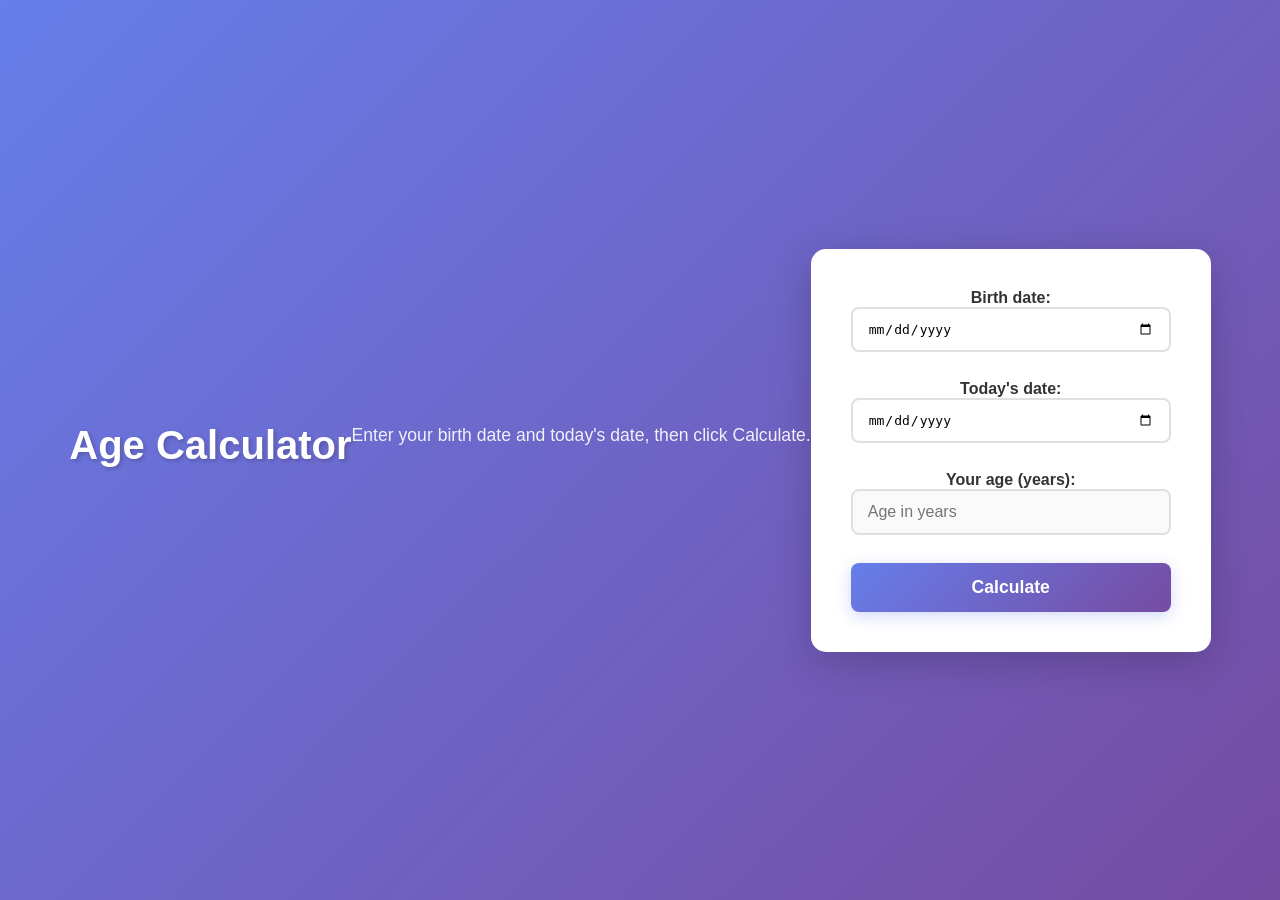
==== Html-Css-Js/Age Calculator/index.html @ 0576a45d "add: Calculator and Age-calculator" ====
<!DOCTYPE html>
<html lang="en">
<head>
    <meta charset="UTF-8">
    <title>Age Calculator</title>
    <link rel="stylesheet" href="style.css">
</head>
<body>
    <h1 align="center">Age Calculator</h1>
    <p align="center">Enter your birth date and today's date, then click Calculate.</p>
    <form align="center">
        <label>
            Birth date:<br>
            <input type="date" name="birthdate" required>
        </label>
        <br><br>
        <label>
            Today's date:<br>
            <input type="date" name="today" required>
        </label>
        <br><br>
        <label>
            Your age (years):<br>
            <input type="number" name="age" placeholder="Age in years" disabled>
        </label>
        <br><br>
        <input type="submit" value="Calculate">
    </form>
</body>
</html>
---- Html-Css-Js/Age Calculator/style.css ----
* {
    margin: 0;
    padding: 0;
    box-sizing: border-box;
}

body {
    font-family: 'Segoe UI', Tahoma, Geneva, Verdana, sans-serif;
    background: linear-gradient(135deg, #667eea 0%, #764ba2 100%);
    min-height: 100vh;
    display: flex;
    justify-content: center;
    align-items: center;
    padding: 20px;
}

h1 {
    color: white;
    text-align: center;
    margin-bottom: 10px;
    font-size: 2.5em;
    text-shadow: 2px 2px 4px rgba(0, 0, 0, 0.2);
}

p {
    color: white;
    text-align: center;
    margin-bottom: 30px;
    font-size: 1.1em;
    opacity: 0.9;
}

form {
    background: white;
    padding: 40px;
    border-radius: 15px;
    box-shadow: 0 10px 40px rgba(0, 0, 0, 0.2);
    max-width: 400px;
    width: 100%;
}

label {
    display: block;
    color: #333;
    font-weight: 600;
    margin-bottom: 8px;
    font-size: 1em;
}

input[type="date"],
input[type="number"] {
    width: 100%;
    padding: 12px 15px;
    border: 2px solid #e0e0e0;
    border-radius: 8px;
    font-size: 1em;
    margin-bottom: 20px;
    transition: border-color 0.3s ease, box-shadow 0.3s ease;
}

input[type="date"]:focus,
input[type="number"]:focus {
    outline: none;
    border-color: #667eea;
    box-shadow: 0 0 10px rgba(102, 126, 234, 0.1);
}

input[type="date"]:disabled {
    background-color: #f5f5f5;
    cursor: not-allowed;
    color: #999;
}

input[type="submit"] {
    width: 100%;
    padding: 14px;
    background: linear-gradient(135deg, #667eea 0%, #764ba2 100%);
    color: white;
    border: none;
    border-radius: 8px;
    font-size: 1.1em;
    font-weight: 700;
    cursor: pointer;
    transition: transform 0.2s ease, box-shadow 0.2s ease;
    box-shadow: 0 4px 15px rgba(102, 126, 234, 0.3);
}

input[type="submit"]:hover {
    transform: translateY(-2px);
    box-shadow: 0 6px 20px rgba(102, 126, 234, 0.4);
}

input[type="submit"]:active {
    transform: translateY(0);
}

br {
    display: block;
    content: "";
}
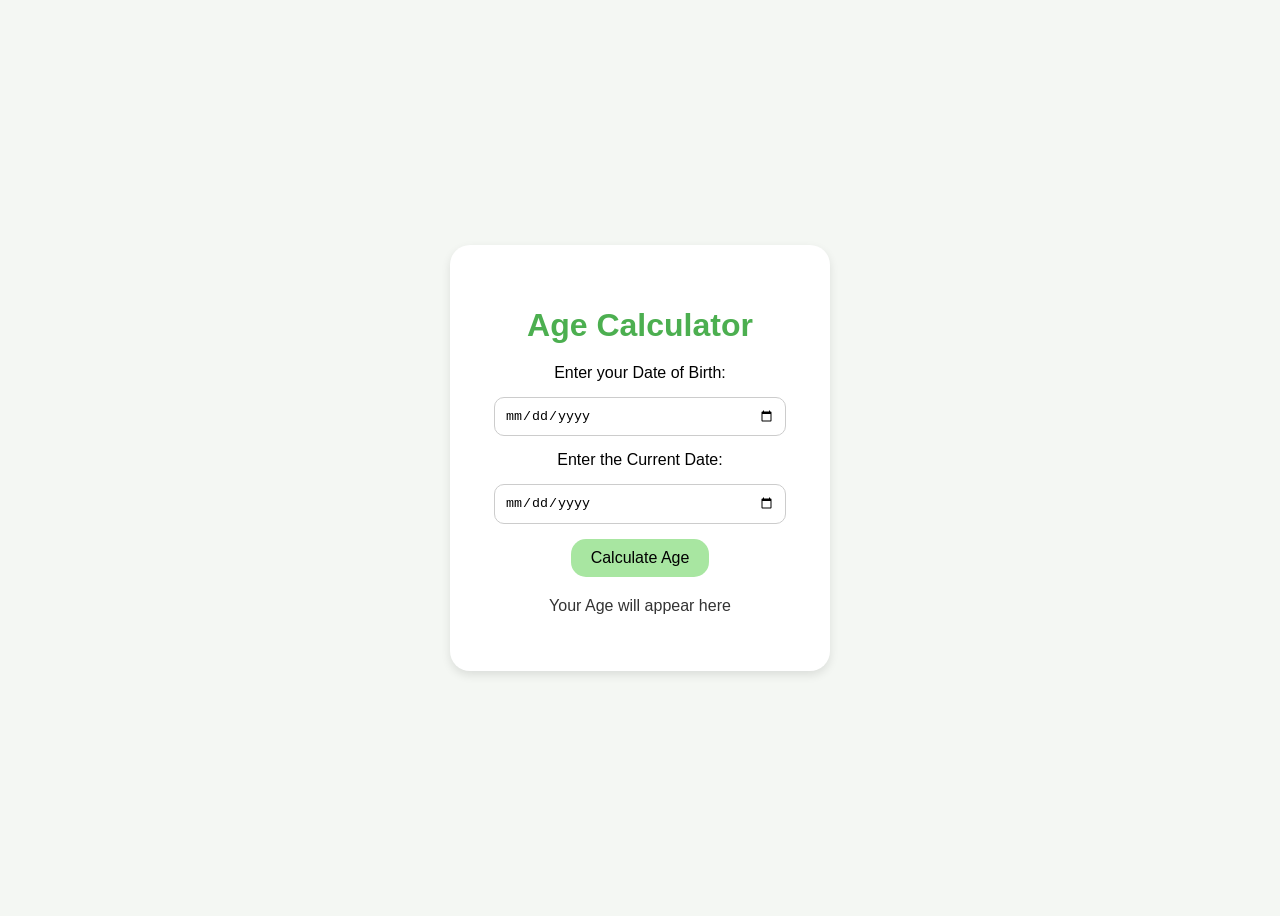
==== commit f12fb74a: "login" ====
--- a/Html-Css-Js/Age Calculator/index.html
+++ b/Html-Css-Js/Age Calculator/index.html
@@ -1,30 +1,23 @@
 <!DOCTYPE html>
 <html lang="en">
 <head>
-    <meta charset="UTF-8">
     <title>Age Calculator</title>
     <link rel="stylesheet" href="style.css">
 </head>
 <body>
-    <h1 align="center">Age Calculator</h1>
-    <p align="center">Enter your birth date and today's date, then click Calculate.</p>
-    <form align="center">
-        <label>
-            Birth date:<br>
-            <input type="date" name="birthdate" required>
-        </label>
-        <br><br>
-        <label>
-            Today's date:<br>
-            <input type="date" name="today" required>
-        </label>
-        <br><br>
-        <label>
-            Your age (years):<br>
-            <input type="number" name="age" placeholder="Age in years" disabled>
-        </label>
-        <br><br>
-        <input type="submit" value="Calculate">
-    </form>
+
+<div class="container">
+    <h1>Age Calculator</h1>
+
+    <label>Enter your Date of Birth:</label>
+    <input type="date">
+
+    <label>Enter the Current Date:</label>
+    <input type="date">
+    <button>Calculate Age</button>
+
+    <p>Your Age will appear here</p>
+</div>
+
 </body>
 </html>
--- a/Html-Css-Js/Age Calculator/style.css
+++ b/Html-Css-Js/Age Calculator/style.css
@@ -1,100 +1,57 @@
-* {
-    margin: 0;
-    padding: 0;
-    box-sizing: border-box;
-}
-
 body {
-    font-family: 'Segoe UI', Tahoma, Geneva, Verdana, sans-serif;
-    background: linear-gradient(135deg, #667eea 0%, #764ba2 100%);
-    min-height: 100vh;
+    font-family: Arial, sans-serif;
+    background-color: #f4f7f3;
     display: flex;
     justify-content: center;
     align-items: center;
-    padding: 20px;
+    height: 100vh;
 }
 
+
+.container {
+    background-color: #ffffff;
+    padding: 40px;
+    border-radius: 20px;
+    text-align: center;
+    width: 300px;
+    box-shadow: 0 4px 10px rgba(0,0,0,0.1);
+}
+
+
 h1 {
-    color: white;
-    text-align: center;
-    margin-bottom: 10px;
-    font-size: 2.5em;
-    text-shadow: 2px 2px 4px rgba(0, 0, 0, 0.2);
+    color: #4CAF50;
+    margin-bottom: 20px;
+}
+
+
+input {
+    width: 90%;
+    padding: 10px;
+    margin: 15px 0;
+    border-radius: 10px;
+    border: 1px solid #ccc;
+}
+
+
+button {
+    background-color: #a8e6a1;
+    border: none;
+    padding: 10px 20px;
+    border-radius: 15px;
+    cursor: pointer;
+    font-size: 16px;
+}
+
+
+button:hover {
+    background-color: #8edb87;
+}
+
+button:active {
+    background-color: #689961;
 }
 
 p {
-    color: white;
-    text-align: center;
-    margin-bottom: 30px;
-    font-size: 1.1em;
-    opacity: 0.9;
-}
-
-form {
-    background: white;
-    padding: 40px;
-    border-radius: 15px;
-    box-shadow: 0 10px 40px rgba(0, 0, 0, 0.2);
-    max-width: 400px;
-    width: 100%;
-}
-
-label {
-    display: block;
+    margin-top: 20px;
     color: #333;
-    font-weight: 600;
-    margin-bottom: 8px;
-    font-size: 1em;
-}
-
-input[type="date"],
-input[type="number"] {
-    width: 100%;
-    padding: 12px 15px;
-    border: 2px solid #e0e0e0;
-    border-radius: 8px;
-    font-size: 1em;
-    margin-bottom: 20px;
-    transition: border-color 0.3s ease, box-shadow 0.3s ease;
-}
-
-input[type="date"]:focus,
-input[type="number"]:focus {
-    outline: none;
-    border-color: #667eea;
-    box-shadow: 0 0 10px rgba(102, 126, 234, 0.1);
-}
-
-input[type="date"]:disabled {
-    background-color: #f5f5f5;
-    cursor: not-allowed;
-    color: #999;
-}
-
-input[type="submit"] {
-    width: 100%;
-    padding: 14px;
-    background: linear-gradient(135deg, #667eea 0%, #764ba2 100%);
-    color: white;
-    border: none;
-    border-radius: 8px;
-    font-size: 1.1em;
-    font-weight: 700;
-    cursor: pointer;
-    transition: transform 0.2s ease, box-shadow 0.2s ease;
-    box-shadow: 0 4px 15px rgba(102, 126, 234, 0.3);
-}
-
-input[type="submit"]:hover {
-    transform: translateY(-2px);
-    box-shadow: 0 6px 20px rgba(102, 126, 234, 0.4);
-}
-
-input[type="submit"]:active {
-    transform: translateY(0);
-}
-
-br {
-    display: block;
-    content: "";
-}
+}
